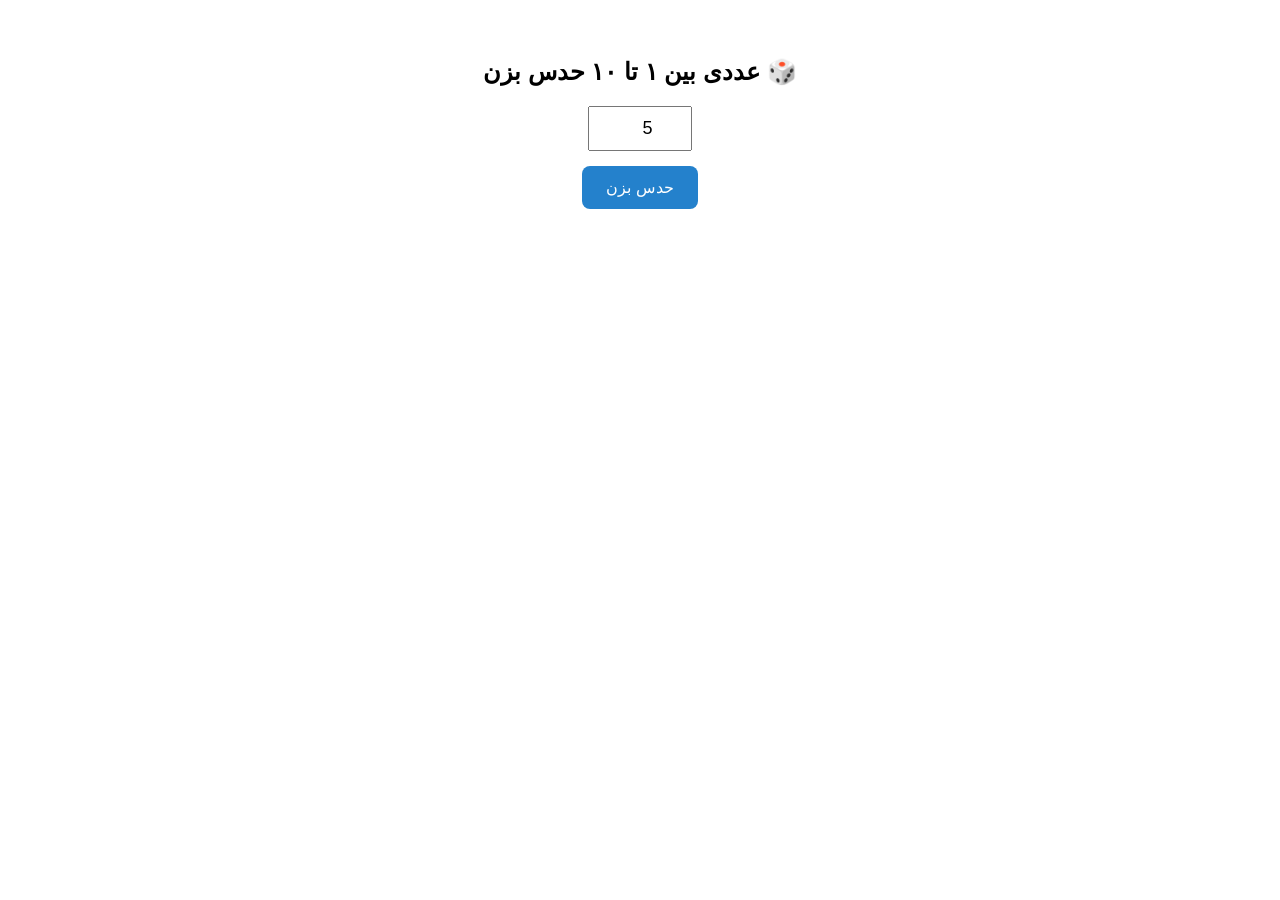
==== webapp/static/gamemenu.html @ c057ab52 "feat: worked on running webapp" ====
<!-- <!DOCTYPE html>
<html>
    <h1>
        Games
    </h1>
</html> -->
<!DOCTYPE html>
<html lang="fa" dir="rtl">
<head>
    <meta charset="UTF-8">
    <title>بازی حدس عدد</title>
    <script src="https://telegram.org/js/telegram-web-app.js"></script>
    <style>
        body {
            font-family: Tahoma, sans-serif;
            text-align: center;
            padding: 30px;
            background: var(--tg-theme-bg-color, #fff);
            color: var(--tg-theme-text-color, #000);
        }
        input { padding: 10px; font-size: 18px; width: 80px; text-align: center; }
        button {
            padding: 12px 24px;
            font-size: 16px;
            margin-top: 15px;
            background: var(--tg-theme-button-color, #2481cc);
            color: var(--tg-theme-button-text-color, #fff);
            border: none;
            border-radius: 8px;
        }
        #result { margin-top: 20px; font-size: 18px; font-weight: bold; }
    </style>
</head>
<body>
    <h2>🎲 عددی بین ۱ تا ۱۰ حدس بزن</h2>
    <input type="number" id="guess" min="1" max="10" value="5">
    <br>
    <button onclick="submitGuess()">حدس بزن</button>
    <p id="result"></p>
    <p id="balance"></p>

    <script src="/static/game.js"></script>
</body>
</html>
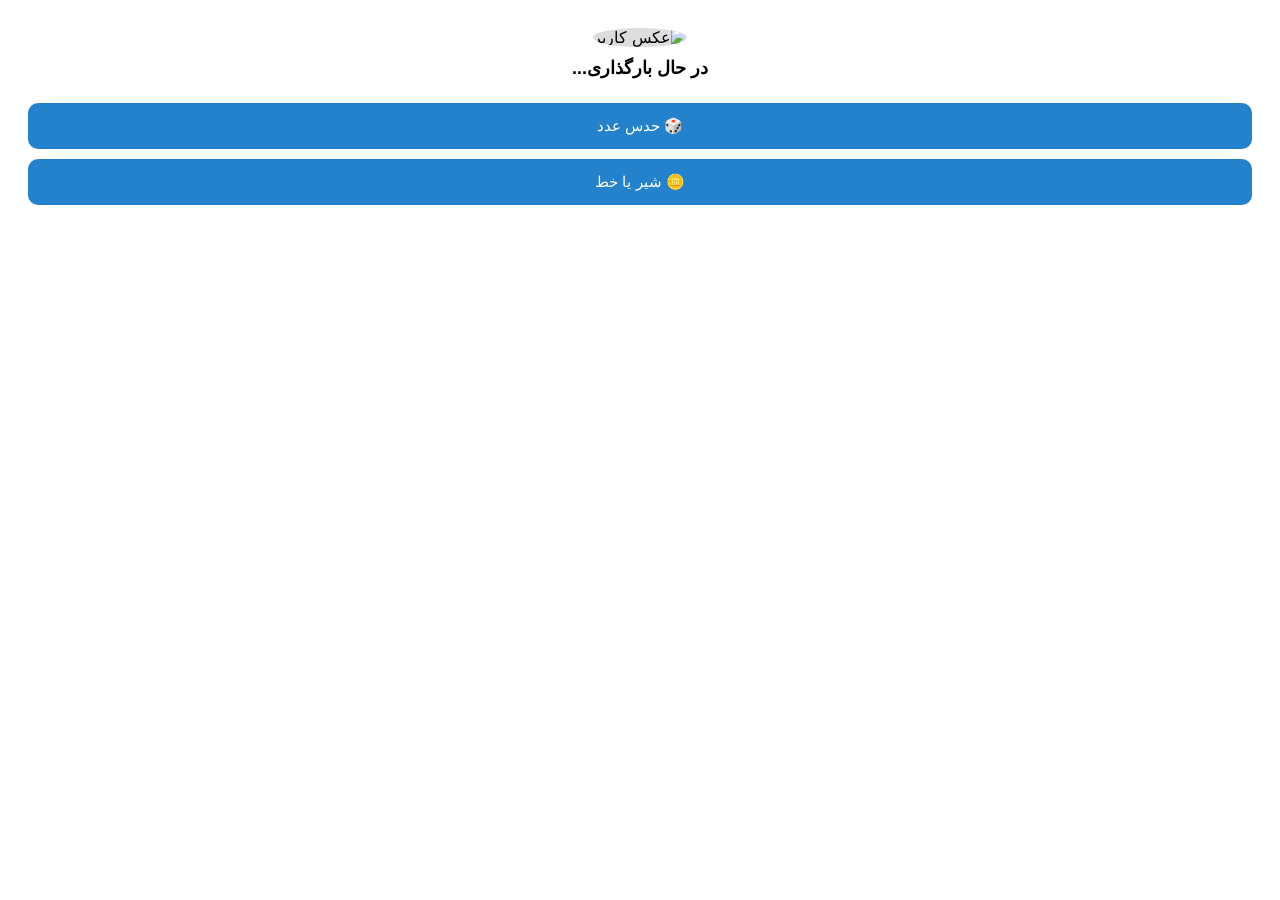
==== commit e8cde336: "feat: worked on minigame main page" ====
--- a/webapp/static/gamemenu.html
+++ b/webapp/static/gamemenu.html
@@ -1,44 +1,104 @@
-<!-- <!DOCTYPE html>
-<html>
-    <h1>
-        Games
-    </h1>
-</html> -->
 <!DOCTYPE html>
 <html lang="fa" dir="rtl">
 <head>
     <meta charset="UTF-8">
-    <title>بازی حدس عدد</title>
+    <title>منوی بازی‌ها</title>
     <script src="https://telegram.org/js/telegram-web-app.js"></script>
     <style>
+        * { box-sizing: border-box; }
         body {
             font-family: Tahoma, sans-serif;
-            text-align: center;
-            padding: 30px;
+            padding: 20px;
             background: var(--tg-theme-bg-color, #fff);
             color: var(--tg-theme-text-color, #000);
+            text-align: center;
         }
-        input { padding: 10px; font-size: 18px; width: 80px; text-align: center; }
-        button {
-            padding: 12px 24px;
-            font-size: 16px;
-            margin-top: 15px;
+        #user-photo {
+            width: 80px;
+            height: 80px;
+            border-radius: 50%;
+            object-fit: cover;
+            background: #ddd;
+        }
+        #user-name {
+            font-size: 18px;
+            font-weight: bold;
+            margin-top: 10px;
+        }
+        #user-balance {
+            font-size: 15px;
+            color: #f5a623;
+            margin-top: 4px;
+        }
+        .game-list {
+            margin-top: 24px;
+            display: flex;
+            flex-direction: column;
+            gap: 10px;
+        }
+        .game-btn {
+            padding: 14px;
+            border-radius: 10px;
             background: var(--tg-theme-button-color, #2481cc);
             color: var(--tg-theme-button-text-color, #fff);
             border: none;
-            border-radius: 8px;
+            font-size: 15px;
+            cursor: pointer;
         }
-        #result { margin-top: 20px; font-size: 18px; font-weight: bold; }
     </style>
 </head>
 <body>
-    <h2>🎲 عددی بین ۱ تا ۱۰ حدس بزن</h2>
-    <input type="number" id="guess" min="1" max="10" value="5">
-    <br>
-    <button onclick="submitGuess()">حدس بزن</button>
-    <p id="result"></p>
-    <p id="balance"></p>
+    <img id="user-photo" src="" alt="عکس کاربر">
+    <div id="user-name">در حال بارگذاری...</div>
+    <div id="user-balance"></div>
 
-    <script src="/static/game.js"></script>
+    <div class="game-list">
+        <button class="game-btn" onclick="openGame('guess')">🎲 حدس عدد</button>
+        <button class="game-btn" onclick="openGame('coinflip')">🪙 شیر یا خط</button>
+    </div>
+
+    <script>
+        const tg = window.Telegram.WebApp;
+        tg.ready();
+        tg.expand();
+
+        const userId = tg.initDataUnsafe.user?.id;
+
+        async function loadUserInfo() {
+            if (!userId) {
+                document.getElementById('user-name').innerText = "خطا: کاربر شناسایی نشد";
+                return;
+            }
+
+            try {
+                const res = await fetch(`/api/user-info/${userId}`);
+                const data = await res.json();
+
+                if (data.error) {
+                    document.getElementById('user-name').innerText = "خطا: " + data.error;
+                    return;
+                }
+
+                document.getElementById('user-name').innerText = data.name;
+                document.getElementById('user-balance').innerText = `💰 ${data.balance} سکه`;
+            } catch (err) {
+                document.getElementById('user-name').innerText = "خطا در دریافت اطلاعات";
+            }
+        }
+
+        async function loadUserPhoto() {
+            if (!userId) return;
+            const img = document.getElementById('user-photo');
+            img.src = `/api/user-photo/${userId}`;
+            img.onerror = () => { img.style.display = 'none'; };
+        }
+
+        function openGame(name) {
+            tg.sendData(JSON.stringify({ action: "open_game", game: name }));
+        }
+
+        loadUserInfo();
+        loadUserPhoto();
+    </script>
 </body>
 </html>
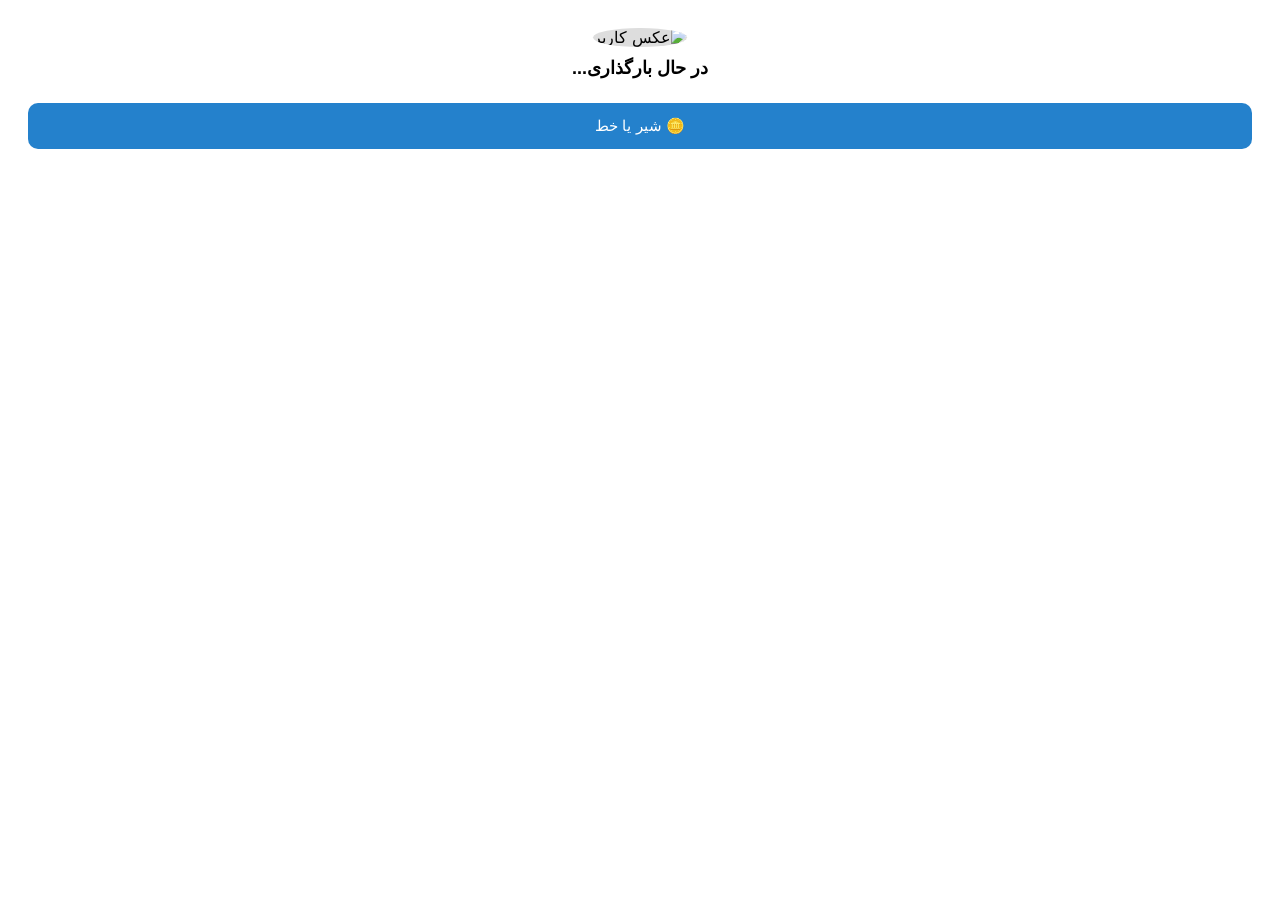
==== commit f8425e38: "feat: added game "coin flip"" ====
--- a/webapp/static/gamemenu.html
+++ b/webapp/static/gamemenu.html
@@ -53,7 +53,7 @@
     <div id="user-balance"></div>
 
     <div class="game-list">
-        <button class="game-btn" onclick="openGame('guess')">🎲 حدس عدد</button>
+        <!-- <button class="game-btn" onclick="openGame('guess')">🎲 حدس عدد</button> -->
         <button class="game-btn" onclick="openGame('coinflip')">🪙 شیر یا خط</button>
     </div>
 
@@ -93,8 +93,8 @@
             img.onerror = () => { img.style.display = 'none'; };
         }
 
-        function openGame(name) {
-            tg.sendData(JSON.stringify({ action: "open_game", game: name }));
+        function openGame(slug) {
+            window.location.href = `/games/${slug}`;
         }
 
         loadUserInfo();
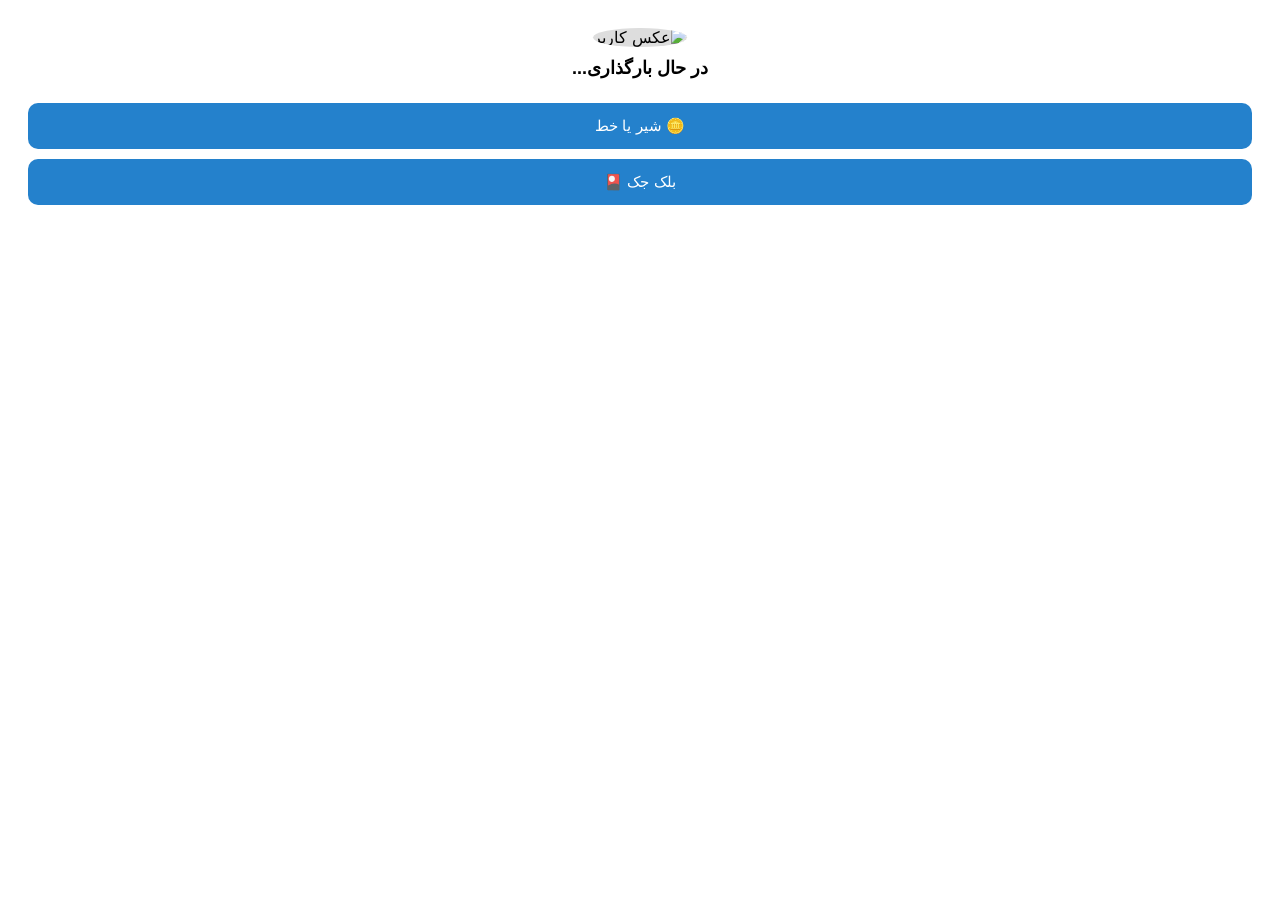
==== commit 0976b9ff: "feat: worked on minigame "Black Jack"" ====
--- a/webapp/static/gamemenu.html
+++ b/webapp/static/gamemenu.html
@@ -55,6 +55,7 @@
     <div class="game-list">
         <!-- <button class="game-btn" onclick="openGame('guess')">🎲 حدس عدد</button> -->
         <button class="game-btn" onclick="openGame('coinflip')">🪙 شیر یا خط</button>
+        <button class="game-btn" onclick="openGame('blackjack')">بلک جک 🎴</button>
     </div>
 
     <script>
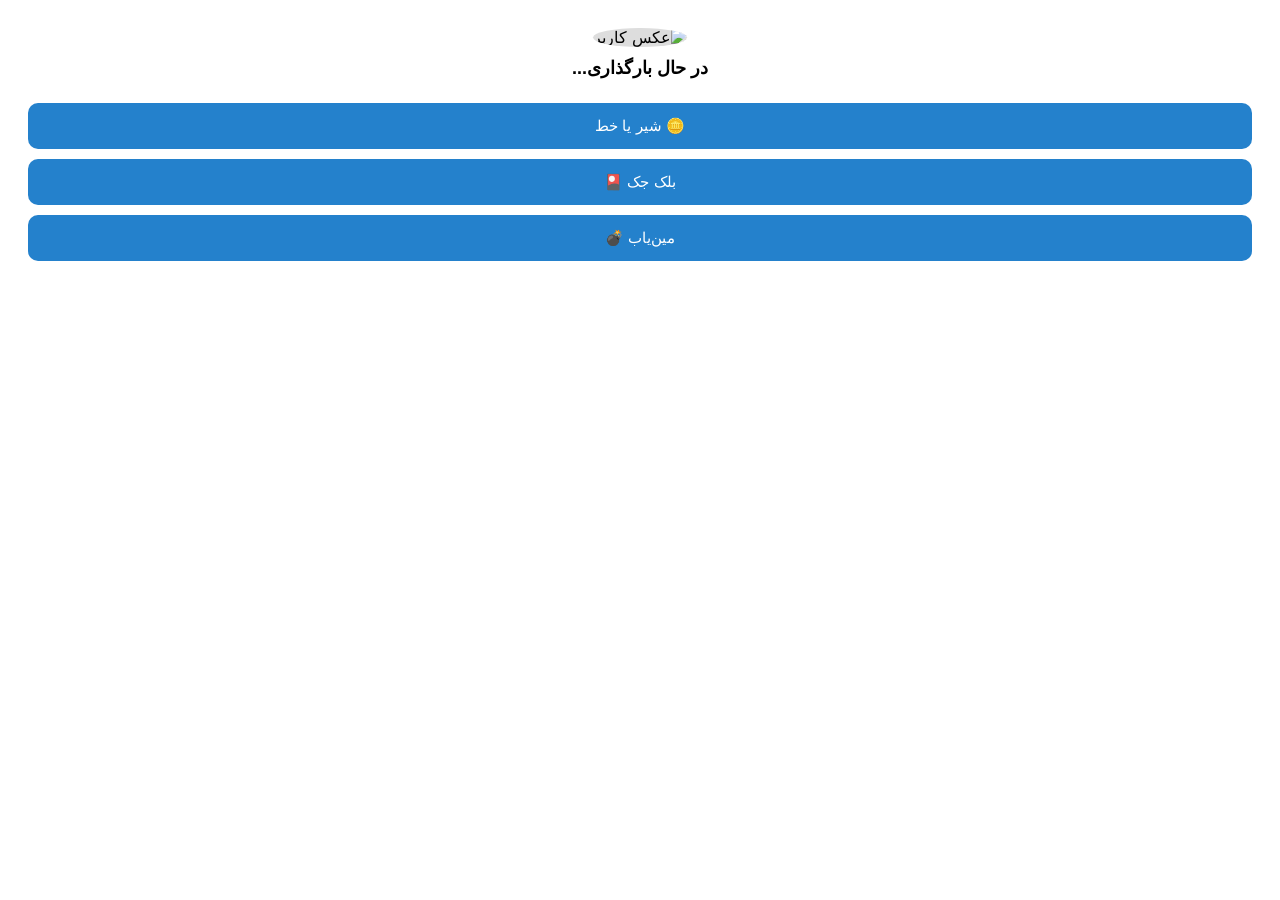
==== commit 3a401697: "feat: added minigame "minesweeper"" ====
--- a/webapp/static/gamemenu.html
+++ b/webapp/static/gamemenu.html
@@ -56,6 +56,7 @@
         <!-- <button class="game-btn" onclick="openGame('guess')">🎲 حدس عدد</button> -->
         <button class="game-btn" onclick="openGame('coinflip')">🪙 شیر یا خط</button>
         <button class="game-btn" onclick="openGame('blackjack')">بلک جک 🎴</button>
+        <button class="game-btn" onclick="openGame('minesweeper')">مین‌یاب 💣</button>
     </div>
 
     <script>
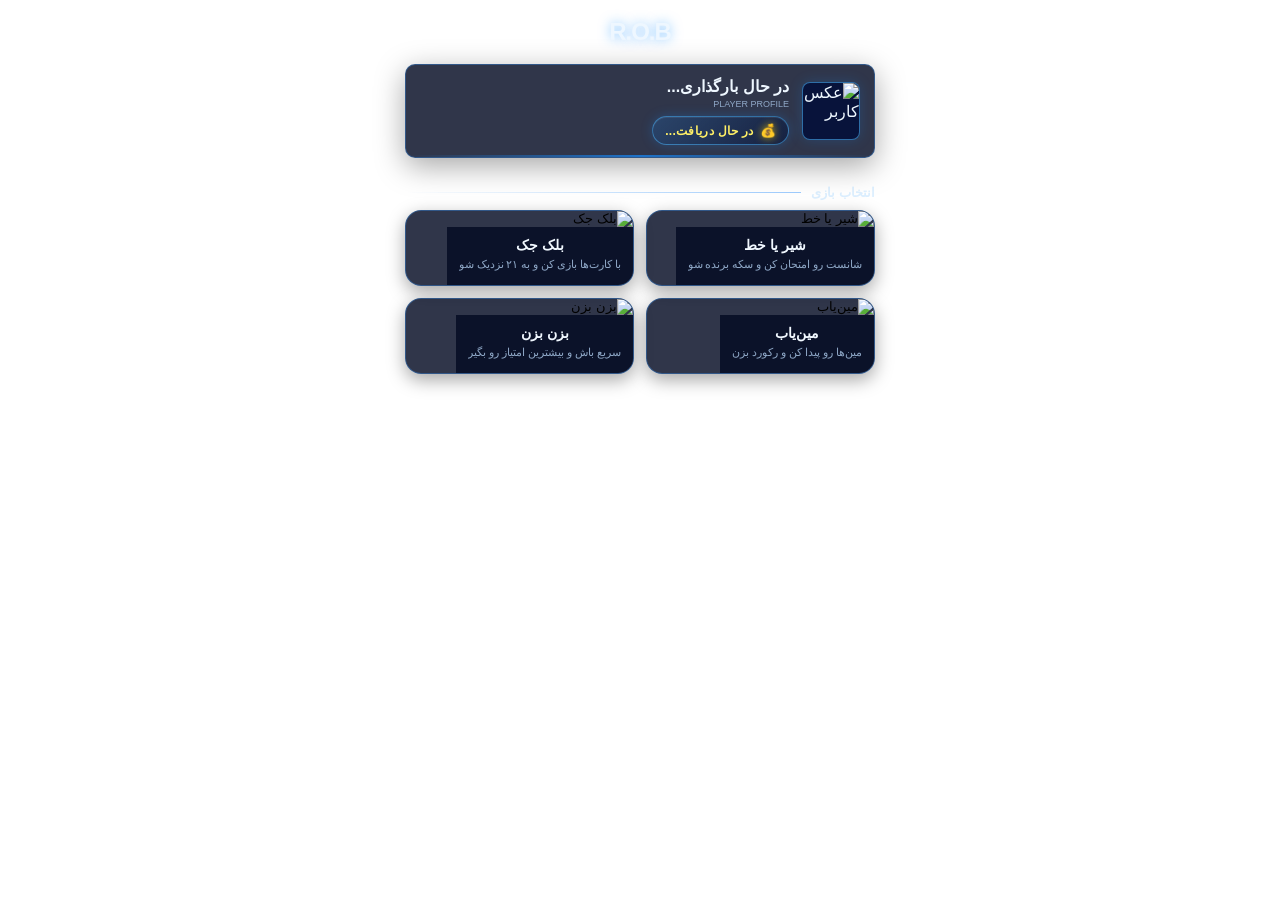
==== commit 4f1f7cc3: "fix: better gamemenu UI" ====
--- a/webapp/static/gamemenu.html
+++ b/webapp/static/gamemenu.html
@@ -1,106 +1,864 @@
 <!DOCTYPE html>
 <html lang="fa" dir="rtl">
+
 <head>
     <meta charset="UTF-8">
-    <title>منوی بازی‌ها</title>
+    <meta name="viewport" content="width=device-width, initial-scale=1.0">
+
+    <link rel="stylesheet" href="/static/shared.css">
+
+    <title>Game Center</title>
+
     <script src="https://telegram.org/js/telegram-web-app.js"></script>
+
     <style>
-        * { box-sizing: border-box; }
+
+        * {
+            box-sizing: border-box;
+        }
+
+        :root {
+            --blue: #168cff;
+            --bright-blue: #4db8ff;
+            --deep-blue: #061344;
+
+            --text: #eef7ff;
+            --muted: #8fa8c7;
+
+            --panel: rgba(3, 10, 35, 0.82);
+            --panel-hover: rgba(6, 20, 60, 0.92);
+
+            --line: rgba(55, 153, 255, 0.35);
+        }
+
+
+        /* =========================
+           PAGE
+        ========================= */
+
+        html,
         body {
-            font-family: Tahoma, sans-serif;
-            padding: 20px;
-            background: var(--tg-theme-bg-color, #fff);
-            color: var(--tg-theme-text-color, #000);
+            margin: 0;
+            min-height: 100%;
+        }
+
+        body {
+
+            font-family:
+                Tahoma,
+                Arial,
+                sans-serif;
+
+            color: var(--text);
+
+            min-height: 100vh;
+
+            padding: 18px 14px 100px;
+
+            -webkit-tap-highlight-color: transparent;
+        }
+
+
+        /* dark overlay */
+
+        /* body::before {
+
+            content: "";
+
+            position: fixed;
+
+            inset: 0;
+
+            z-index: -1;
+
+            background:
+                linear-gradient(
+                    to bottom,
+                    rgba(1, 4, 25, 0.25),
+                    rgba(1, 5, 35, 0.45)
+                );
+        } */
+
+
+        .container {
+
+            width: 100%;
+            max-width: 470px;
+
+            margin: auto;
+        }
+
+
+        /* =========================
+           TOP BAR
+        ========================= */
+
+        .top-bar {
+            position: relative;
+            display: flex;
+            align-items: center;
+            justify-content: center;
+            margin-bottom: 18px;
+        }
+
+        .brand {
             text-align: center;
         }
+
+
+
+        .brand-small {
+
+            color: var(--bright-blue);
+
+            font-size: 9px;
+
+            letter-spacing: 3px;
+
+            margin-bottom: 3px;
+
+            text-transform: uppercase;
+        }
+
+
+        .brand-title {
+
+            font-size: 24px;
+
+            font-weight: 900;
+
+            letter-spacing: -1px;
+
+            align-items: center;
+
+            text-shadow:
+                0 0 12px rgba(40, 155, 255, 0.55);
+        }
+
+
+        .online {
+
+            display: flex;
+
+            align-items: center;
+
+            gap: 6px;
+
+            color: #8dc9ff;
+
+            font-size: 9px;
+        }
+
+
+        .online-dot {
+
+            width: 6px;
+            height: 6px;
+
+            border-radius: 50%;
+
+            background: #4db8ff;
+
+            box-shadow:
+                0 0 8px #168cff;
+        }
+
+
+        /* =========================
+           PROFILE
+        ========================= */
+
+        .profile {
+
+            position: relative;
+
+            display: flex;
+
+            align-items: center;
+
+            padding: 12px 14px;
+
+            background: var(--panel);
+
+            border: 1px solid var(--line);
+
+            border-radius: 10px;
+
+            box-shadow:
+                0 8px 30px rgba(0, 0, 0, 0.35);
+
+            overflow: hidden;
+        }
+
+
+        /* little arcade line */
+
+        .profile::after {
+
+            content: "";
+
+            position: absolute;
+
+            left: 0;
+            right: 0;
+            bottom: 0;
+
+            height: 2px;
+
+            background:
+                linear-gradient(
+                    90deg,
+                    transparent,
+                    var(--blue),
+                    transparent
+                );
+
+            opacity: 0.7;
+        }
+
+
         #user-photo {
-            width: 80px;
-            height: 80px;
-            border-radius: 50%;
+
+            width: 58px;
+            height: 58px;
+
+            flex-shrink: 0;
+
+            border-radius: 8px;
+
             object-fit: cover;
-            background: #ddd;
-        }
+
+            background: #08133b;
+
+            border: 1px solid
+                rgba(77, 184, 255, 0.55);
+
+            box-shadow:
+                0 0 14px
+                rgba(22, 140, 255, 0.2);
+        }
+
+
+        .profile-info {
+
+            flex: 1;
+
+            min-width: 0;
+
+            margin-right: 13px;
+
+            text-align: right;
+        }
+
+
         #user-name {
-            font-size: 18px;
+
+            font-size: 16px;
+
             font-weight: bold;
-            margin-top: 10px;
-        }
-        #user-balance {
-            font-size: 15px;
-            color: #f5a623;
-            margin-top: 4px;
-        }
+
+            white-space: nowrap;
+
+            overflow: hidden;
+
+            text-overflow: ellipsis;
+        }
+
+
+        .user-label {
+
+            margin-top: 3px;
+
+            color: var(--muted);
+
+            font-size: 9px;
+        }
+
+
+        .balance {
+            display: inline-flex;
+            align-items: center;
+            gap: 6px;
+            margin-top: 7px;
+            padding: 6px 12px;
+            border-radius: 20px;
+            background: linear-gradient(135deg, rgba(22,140,255,0.18), rgba(6,20,60,0.6));
+            border: 1px solid rgba(77,184,255,0.5);
+            color: #fff066;
+            font-size: 12px;
+            font-weight: 800;
+            letter-spacing: 0.3px;
+            box-shadow:
+                0 0 12px rgba(22,140,255,0.25),
+                inset 0 1px 0 rgba(255,255,255,0.08);
+        }
+        .balance .coin-icon {
+            font-size: 13px;
+            filter: drop-shadow(0 0 4px rgba(255,214,0,0.7));
+        }
+
+
+        /* =========================
+           GAME SECTION
+        ========================= */
+
+        .section {
+
+            margin-top: 27px;
+        }
+
+
+        .section-header {
+
+            display: flex;
+
+            align-items: center;
+
+            gap: 10px;
+
+            margin-bottom: 10px;
+        }
+
+
+        .section-line {
+
+            flex: 1;
+
+            height: 1px;
+
+            background:
+                linear-gradient(
+                    to left,
+                    rgba(38, 143, 255, 0.45),
+                    transparent
+                );
+        }
+
+
+        .section-title {
+
+            color: #dcefff;
+
+            font-size: 13px;
+
+            font-weight: bold;
+        }
+
+
+        .section-number {
+
+            color: var(--blue);
+
+            font-family: monospace;
+
+            font-size: 10px;
+        }
+
+
+        /* =========================
+           GAME LIST
+        ========================= */
+
         .game-list {
-            margin-top: 24px;
+            display: grid;
+            grid-template-columns: repeat(2, 1fr);
+            gap: 12px;
+        }
+
+        .game-card {
+            position: relative;
             display: flex;
             flex-direction: column;
-            gap: 10px;
-        }
-        .game-btn {
-            padding: 14px;
-            border-radius: 10px;
-            background: var(--tg-theme-button-color, #2481cc);
-            color: var(--tg-theme-button-text-color, #fff);
-            border: none;
-            font-size: 15px;
+            padding: 0;
+            overflow: hidden;
+            border-radius: 16px;
+            background: var(--panel);
+            border: 1px solid var(--line);
             cursor: pointer;
-        }
+            text-align: right;
+            transition: transform 0.15s ease, box-shadow 0.15s ease, border-color 0.15s ease;
+            box-shadow: 0 6px 18px rgba(0,0,0,0.35);
+        }
+
+        .game-card:active {
+            transform: scale(0.96);
+        }
+
+        .game-card:hover,
+        .game-card:focus-visible {
+            border-color: rgba(77,184,255,0.75);
+            box-shadow:
+                0 10px 26px rgba(0,0,0,0.4),
+                0 0 18px rgba(22,140,255,0.25);
+        }
+
+        .game-image-wrap {
+            position: relative;
+            width: 100%;
+            aspect-ratio: 1 / 0.82;
+            overflow: hidden;
+        }
+
+        .game-image {
+            width: 100%;
+            height: 100%;
+            object-fit: cover;
+            display: block;
+            transition: transform 0.25s ease;
+        }
+
+        .game-card:hover .game-image {
+            transform: scale(1.06);
+        }
+
+        /* سایه‌ی تیره از پایین تصویر تا متن راحت خونده بشه */
+        .game-image-wrap::after {
+            content: "";
+            position: absolute;
+            left: 0; right: 0; bottom: 0;
+            height: 55%;
+            background: linear-gradient(to top, rgba(2,8,28,0.95), transparent);
+            pointer-events: none;
+        }
+
+        /* خط نئونی باریک زیر تصویر، بین عکس و متن */
+        .game-image-wrap::before {
+            content: "";
+            position: absolute;
+            left: 0; right: 0; bottom: 0;
+            height: 2px;
+            background: linear-gradient(90deg, transparent, var(--bright-blue), transparent);
+            opacity: 0.8;
+            z-index: 2;
+        }
+
+        .game-info {
+            padding: 10px 12px 12px;
+            align-items: center;
+            background: var(--panel);
+        }
+
+        .game-name {
+            font-size: 14px;
+            font-weight: 800;
+            color: #f1f8ff;
+            text-align: center;
+            margin-bottom: 4px;
+        }
+
+        .game-description {
+            color: var(--muted);
+            font-size: 10.5px;
+            line-height: 1.5;
+            text-align: center;
+            display: -webkit-box;
+            -webkit-line-clamp: 2;
+            -webkit-box-orient: vertical;
+            overflow: hidden;
+        }
+
+        /* یک برچسب کوچیک بالای تایل، مثلاً برای نمایش ورودی بازی */
+        .game-badge {
+            position: absolute;
+            top: 8px;
+            left: 8px;
+            z-index: 3;
+            padding: 3px 8px;
+            border-radius: 20px;
+            background: rgba(3,10,35,0.85);
+            border: 1px solid rgba(77,184,255,0.45);
+            color: #8dc9ff;
+            font-size: 9px;
+            font-weight: 700;
+            backdrop-filter: blur(4px);
+        }
+        /* =========================
+           FOOTER
+        ========================= */
+
+        .footer {
+
+            margin-top: 18px;
+
+            display: flex;
+
+            align-items: center;
+
+            justify-content: center;
+
+            gap: 7px;
+
+            color: #53779e;
+
+            font-family: monospace;
+
+            font-size: 8px;
+
+            letter-spacing: 1px;
+        }
+
+
+        .footer-line {
+
+            width: 30px;
+
+            height: 1px;
+
+            background: #1d5181;
+        }
+
+
+        /* =========================
+           LOADING
+        ========================= */
+
+        .loading {
+
+            animation:
+                loadingPulse 1.1s infinite;
+        }
+
+
+        @keyframes loadingPulse {
+
+            0%, 100% {
+                opacity: 0.35;
+            }
+
+            50% {
+                opacity: 1;
+            }
+        }
+
+
+        /* =========================
+           MOBILE
+        ========================= */
+
+        @media (max-width: 380px) {
+
+            body {
+                padding:
+                    15px
+                    11px
+                    80px;
+            }
+
+            .brand-title {
+                font-size: 21px;
+            }
+
+            #user-photo {
+                width: 52px;
+                height: 52px;
+            }
+
+            .game-card {
+                min-height: 68px;
+            }
+
+            .game-icon {
+                width: 46px;
+                height: 46px;
+            }
+        }
+
     </style>
 </head>
+
+
 <body>
-    <img id="user-photo" src="" alt="عکس کاربر">
-    <div id="user-name">در حال بارگذاری...</div>
-    <div id="user-balance"></div>
-
-    <div class="game-list">
-        <!-- <button class="game-btn" onclick="openGame('guess')">🎲 حدس عدد</button> -->
-        <button class="game-btn" onclick="openGame('coinflip')">🪙 شیر یا خط</button>
-        <button class="game-btn" onclick="openGame('blackjack')">بلک جک 🎴</button>
-        <button class="game-btn" onclick="openGame('minesweeper')">مین‌یاب 💣</button>
+
+<div class="container">
+
+
+    <!-- =========================
+         HEADER
+    ========================= -->
+
+    <div class="top-bar">
+
+        <div class="brand">
+
+
+            <div class="brand-title">
+                R.O.B
+            </div>
+
+        </div>
+
+
+
     </div>
 
-    <script>
-        const tg = window.Telegram.WebApp;
-        tg.ready();
-        tg.expand();
-
-        const userId = tg.initDataUnsafe.user?.id;
-
-        async function loadUserInfo() {
-            if (!userId) {
-                document.getElementById('user-name').innerText = "خطا: کاربر شناسایی نشد";
+
+    <!-- =========================
+         PROFILE
+    ========================= -->
+
+    <div class="profile">
+
+        <img
+            id="user-photo"
+            src=""
+            alt="عکس کاربر"
+        >
+
+
+        <div class="profile-info">
+
+            <div
+                id="user-name"
+                class="loading"
+            >
+                در حال بارگذاری...
+            </div>
+
+
+            <div class="user-label">
+                PLAYER PROFILE
+            </div>
+
+
+            <div id="user-balance" class="balance">
+                <span class="coin-icon">💰</span>
+                <span id="balance-amount">در حال دریافت...</span>
+            </div>
+
+        </div>
+
+    </div>
+
+
+    <!-- =========================
+         GAMES
+    ========================= -->
+
+    <div class="section">
+
+        <div class="section-header">
+
+            <span class="section-title">
+                انتخاب بازی
+            </span>
+
+            <div class="section-line"></div>
+
+        </div>
+
+
+        <div class="game-list">
+
+
+            <!-- COIN FLIP -->
+
+            <button
+                class="game-card"
+                onclick="openGame('coinflip')"
+            >
+                <img
+                    class="game-image"
+                    src="/static/image/coinflip.webp"
+                    alt="شیر یا خط"
+                >
+
+                <div class="game-info">
+                    <div class="game-name">
+                        شیر یا خط
+                    </div>
+
+                    <div class="game-description">
+                        شانست رو امتحان کن و سکه برنده شو
+                    </div>
+                </div>
+            </button>
+
+
+            <!-- BLACKJACK -->
+
+            <button
+                class="game-card"
+                onclick="openGame('blackjack')"
+            >
+                <img
+                    class="game-image"
+                    src="/static/image/blackjack.webp"
+                    alt="بلک جک"
+                >
+
+                <div class="game-info">
+                    <div class="game-name">
+                        بلک جک
+                    </div>
+
+                    <div class="game-description">
+                        با کارت‌ها بازی کن و به ۲۱ نزدیک شو
+                    </div>
+                </div>
+            </button>
+
+
+            <!-- MINESWEEPER -->
+
+            <button
+                class="game-card"
+                onclick="openGame('minesweeper')"
+            >
+                <img
+                    class="game-image"
+                    src="/static/image/minesweeper.webp"
+                    alt="مین‌یاب"
+                >
+
+                <div class="game-info">
+                    <div class="game-name">
+                        مین‌یاب
+                    </div>
+
+                    <div class="game-description">
+                        مین‌ها رو پیدا کن و رکورد بزن
+                    </div>
+                </div>
+            </button>
+
+
+            <!-- WHACK A MOLE -->
+
+            <button
+                class="game-card"
+                onclick="openGame('whackamole')"
+            >
+                <img
+                    class="game-image"
+                    src="/static/image/whackamole.webp"
+                    alt="بزن بزن"
+                >
+
+                <div class="game-info">
+                    <div class="game-name">
+                        بزن بزن
+                    </div>
+
+                    <div class="game-description">
+                        سریع باش و بیشترین امتیاز رو بگیر
+                    </div>
+                </div>
+            </button>
+
+
+        </div>
+
+    </div>
+
+
+</div>
+
+
+<script>
+
+    const tg = window.Telegram.WebApp;
+
+    tg.ready();
+    tg.expand();
+
+    const userId =
+        tg.initDataUnsafe.user?.id;
+
+
+    // =========================
+    // USER INFO
+    // =========================
+
+    async function loadUserInfo() {
+
+        const nameElement = document.getElementById("user-name");
+        const balanceElement = document.getElementById("user-balance");
+
+        if (!userId) {
+            nameElement.classList.remove("loading");
+            nameElement.innerText = "خطا: کاربر شناسایی نشد";
+            balanceElement.innerText = "";
+            return;
+        }
+
+        try {
+            const res = await fetch(`/api/user-info/${userId}`);
+            const data = await res.json();
+
+            if (data.error) {
+                nameElement.classList.remove("loading");
+                nameElement.innerText = "خطا: " + data.error;
+                balanceElement.innerText = "";
                 return;
             }
 
-            try {
-                const res = await fetch(`/api/user-info/${userId}`);
-                const data = await res.json();
-
-                if (data.error) {
-                    document.getElementById('user-name').innerText = "خطا: " + data.error;
-                    return;
-                }
-
-                document.getElementById('user-name').innerText = data.name;
-                document.getElementById('user-balance').innerText = `💰 ${data.balance} سکه`;
-            } catch (err) {
-                document.getElementById('user-name').innerText = "خطا در دریافت اطلاعات";
-            }
-        }
-
-        async function loadUserPhoto() {
-            if (!userId) return;
-            const img = document.getElementById('user-photo');
-            img.src = `/api/user-photo/${userId}`;
-            img.onerror = () => { img.style.display = 'none'; };
-        }
-
-        function openGame(slug) {
-            window.location.href = `/games/${slug}`;
-        }
-
-        loadUserInfo();
-        loadUserPhoto();
-    </script>
+            nameElement.classList.remove("loading");
+            nameElement.innerText = data.name;
+
+            // چون الان ساختار HTML شامل span های جدا (coin-icon + balance-amount) است،
+            // باید فقط مقدار متن balance-amount رو عوض کنی، نه کل innerText کانتینر
+            document.getElementById('balance-amount').innerText = `${data.balance} سکه`;
+
+        } catch (err) {
+            nameElement.classList.remove("loading");
+            nameElement.innerText = "خطا در دریافت اطلاعات";
+            document.getElementById('balance-amount').innerText = "";
+        }
+    }
+
+    // =========================
+    // USER PHOTO
+    // =========================
+
+    function loadUserPhoto() {
+
+        if (!userId)
+            return;
+
+
+        const img =
+            document.getElementById(
+                "user-photo"
+            );
+
+
+        img.src =
+            `/api/user-photo/${userId}`;
+
+
+        img.onerror = () => {
+
+            img.style.display =
+                "none";
+        };
+    }
+
+
+    // =========================
+    // OPEN GAME
+    // =========================
+
+    function openGame(slug) {
+
+        if (tg.HapticFeedback) {
+
+            tg.HapticFeedback
+                .impactOccurred("light");
+        }
+
+
+        window.location.href =
+            `/games/${slug}`;
+    }
+
+
+    // =========================
+    // INIT
+    // =========================
+    loadUserInfo();
+    loadUserPhoto();
+
+</script>
+
 </body>
 </html>
